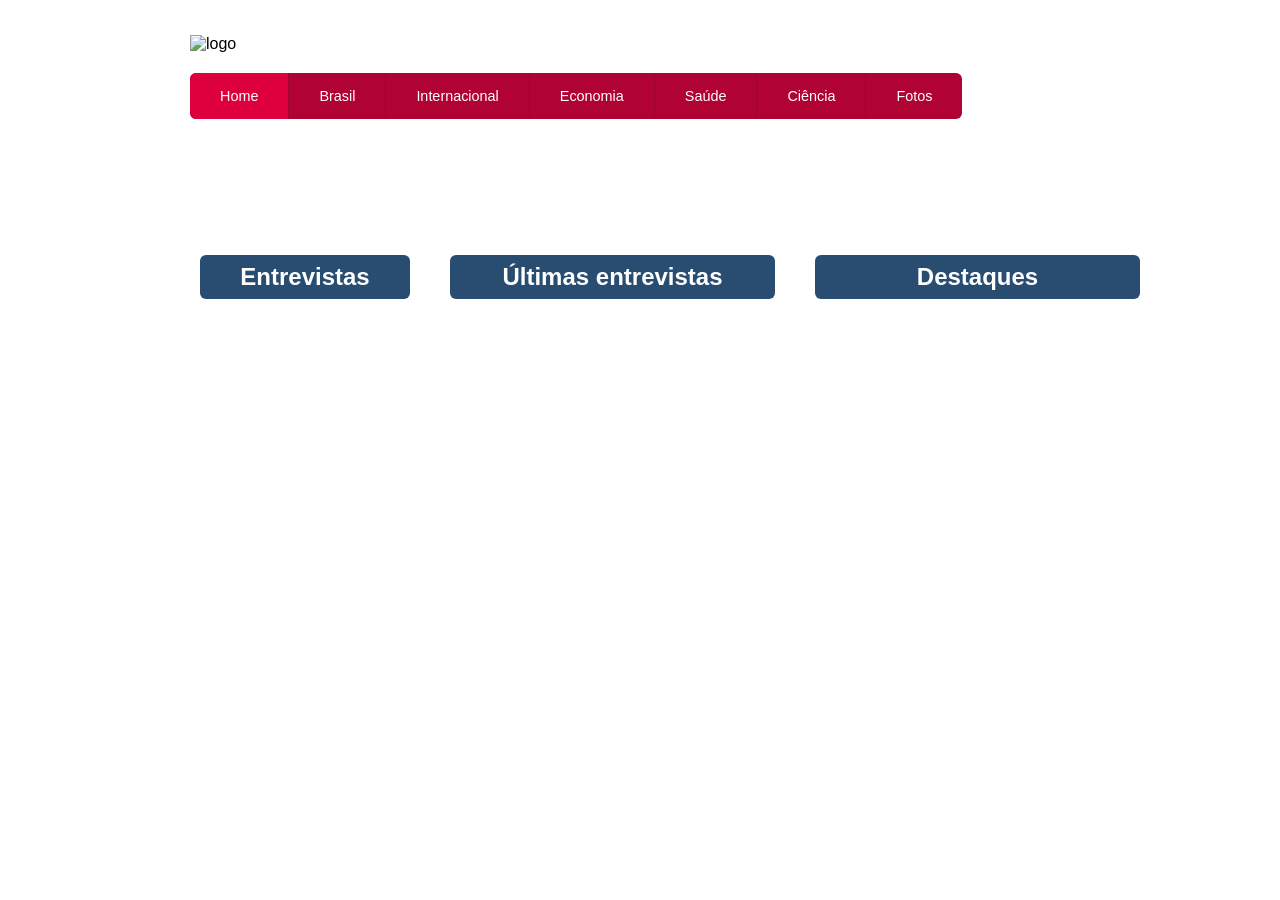
==== index.html @ 8244cc44 "home content division and creation of the other pages" ====
<!DOCTYPE html>
<html lang="en">

<head>
    <meta charset="UTF-8">
    <meta name="viewport" content="width=device-width, initial-scale=1.0">
    <title>Noticias Cidade</title>
    <link rel="stylesheet" href="style.css">
</head>

<body class="home">

    <div id="container">

        <header>
            <img src="imagens/logo.png" alt="logo" title="Notícias Cidade">

            <menu>
                <ul>
                    <li><a id="home" class="primeiroA" href="index.html">Home</a></li>
                    <li><a id="brasil" href="brasil.html">Brasil</a></li>
                    <li><a id="internacional" href="internacional.html">Internacional</a></li>
                    <li><a id="economia" href="economia.html">Economia</a></li>
                    <li><a id="saude" href="saude.html">Saúde</a></li>
                    <li><a id="ciencia" href="ciencia.html">Ciência</a></li>
                    <li><a id="fotos" class="ultimoA" href="fotos.html">Fotos</a></li>
                </ul>
            </menu>
        </header>

        <main>

             <div id="lateral">
                <div class="conteudo-lateral"></div>
                <h2>Entrevistas</h2>
            </div>

            <div id="primario">
                <h2>Últimas entrevistas</h2>
            </div>

            <div id="secundario">
                <h2>Destaques</h2>
            </div>

        </main>

    </div>


</body>

</html>
---- style.css ----
* {
    margin: 0;
    padding: 0;
}

body {
    font-family: 'Trebuchet MS', Helvetica, sans-serif;
    background: #fff url(imagens/fundo.png) repeat-x;
}

#container {
    width: 900px;
    margin: 0 auto;
}

/* HEADER START */

header {
    height: 200px;
    padding-top: 35px;
    background: url(imagens/detalhe-topo.png) no-repeat right top;
}

menu ul {
    list-style: none;
    margin-top: 20px;
    display: inline-flex;
    background-color: #b10333;
    border-radius: 6px;
}

menu ul li {
    border-right: solid 1px #69001e49;
}

menu ul li:last-child {
    border-right: none;
}

menu li a {
    display: block;
    padding: 15px 30px;
    text-decoration: none;
    color: #fff;
    font-size: 0.9em;
}

menu li a:hover {
    background-color: #69001d;
}

.primeiroA {
    border-top-left-radius: 6px;
    border-bottom-left-radius: 6px;
}

.ultimoA {
    border-top-right-radius: 6px;
    border-bottom-right-radius: 6px;
}

body.home menu a#home,
body.brasil menu a#brasil,
body.internacional menu a#internacional,
body.economia menu a#economia,
body.saude menu a#saude,
body.ciencia menu a#ciencia,
body.fotos menu a#fotos {
    background: #de003e;
    color: #fff;
    cursor: text;
}

/* HEADER END */

main {
    display: inline-flex;
    margin-top: 10px;
}

main h2 {
    background-color: #294c71;
    border-radius: 6px;
    color: #fff;
    padding: 8px;
    text-align: center;
}

#lateral {
    width: 210px;
    background: url(imagens/fundo-caixa.png);
    padding: 10px;
}

#primario {
    width: 325px;
    padding: 10px;
    margin-left: 20px;
    margin-right: 20px;
    background: url(imagens/fundo-caixa.png);
}

#secundario {
    width: 325px;
    padding: 10px;
    background: url(imagens/fundo-caixa.png);
}
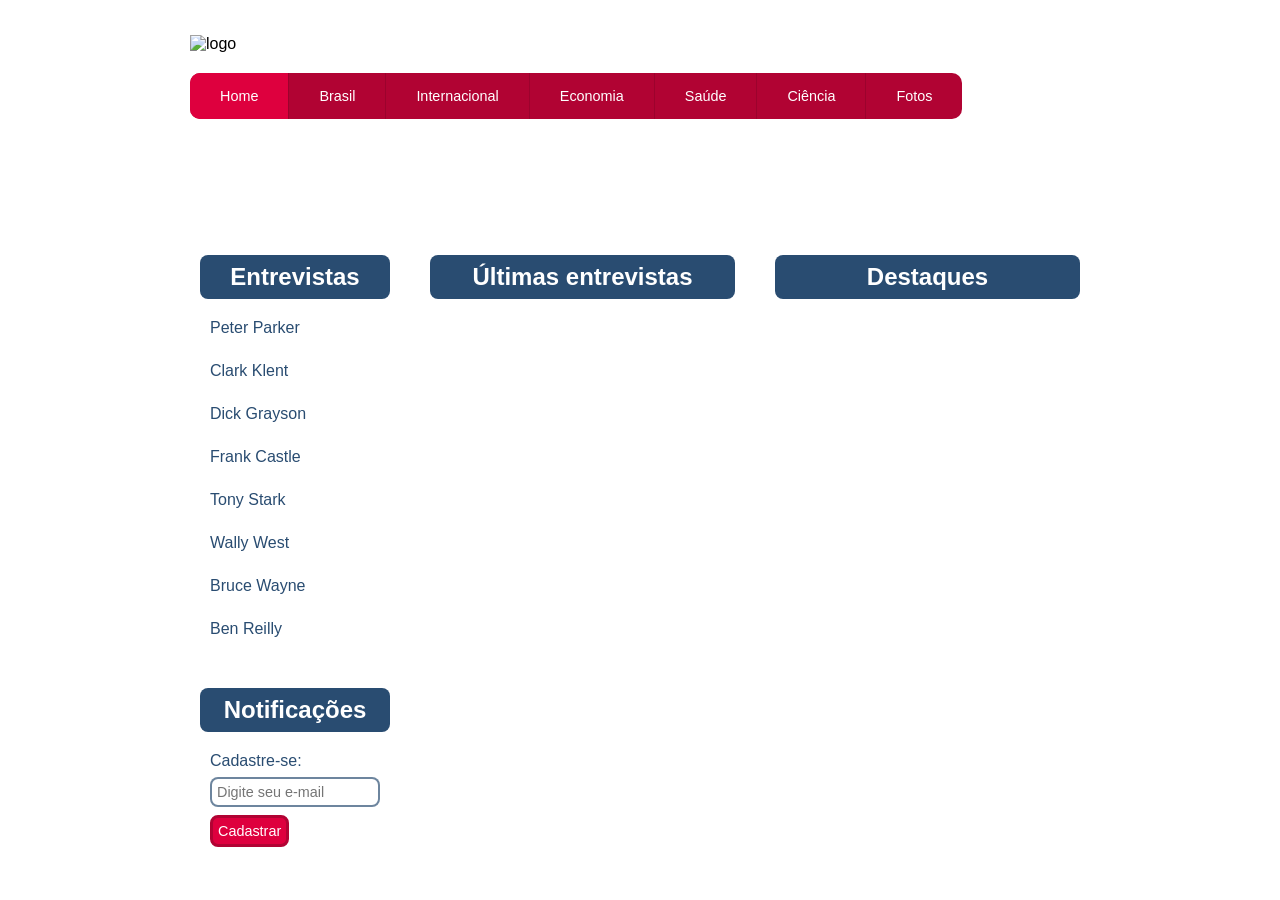
==== commit fe73b445: "lateral column items" ====
--- a/index.html
+++ b/index.html
@@ -30,9 +30,41 @@
 
         <main>
 
-             <div id="lateral">
-                <div class="conteudo-lateral"></div>
-                <h2>Entrevistas</h2>
+            <div id="coluna-lateral">
+                <aside id="lateral">
+
+                    <h2>Entrevistas</h2>
+
+                    <div class="conteudo">
+                        <ul>
+                            <li><a href="">Peter Parker</a></li>
+                            <li><a href="">Clark Klent</a></li>
+                            <li><a href="">Dick Grayson</a></li>
+                            <li><a href="">Frank Castle</a></li>
+                            <li><a href="">Tony Stark</a></li>
+                            <li><a href="">Wally West</a></li>
+                            <li><a href="">Bruce Wayne</a></li>
+                            <li><a href="">Ben Reilly</a></li>
+                        </ul>
+                    </div>
+                </aside>
+
+                <div id="notif">
+                    <h2>Notificações</h2>
+
+                    <div class="conteudo">
+                        <form>
+                            <div class="email">
+                                <label for="email">Cadastre-se:</label>
+                                <input type="text" placeholder="Digite seu e-mail" name="email" id="email">
+                            </div>
+                            <div class="submit">
+                                <input type="submit" name="cadastrar" value="Cadastrar">
+                            </div>
+                        </form>
+                    </div>
+                </div>
+
             </div>
 
             <div id="primario">
--- a/style.css
+++ b/style.css
@@ -26,7 +26,7 @@
     margin-top: 20px;
     display: inline-flex;
     background-color: #b10333;
-    border-radius: 6px;
+    border-radius: 10px;
 }
 
 menu ul li {
@@ -50,13 +50,13 @@
 }
 
 .primeiroA {
-    border-top-left-radius: 6px;
-    border-bottom-left-radius: 6px;
+    border-top-left-radius: 10px;
+    border-bottom-left-radius: 10px;
 }
 
 .ultimoA {
-    border-top-right-radius: 6px;
-    border-bottom-right-radius: 6px;
+    border-top-right-radius: 10px;
+    border-bottom-right-radius: 10px;
 }
 
 body.home menu a#home,
@@ -80,17 +80,98 @@
 
 main h2 {
     background-color: #294c71;
-    border-radius: 6px;
+    border-radius: 8px;
     color: #fff;
     padding: 8px;
     text-align: center;
 }
 
+.conteudo {
+    background-color: #ffff;
+    margin-top: 10px;
+    padding: 10px;
+    border-radius: 10px;
+}
+
+/* lateral Column start */
+
+#coluna-lateral {
+    width: 210px
+}
+
 #lateral {
-    width: 210px;
     background: url(imagens/fundo-caixa.png);
     padding: 10px;
+    border-radius: 10px;
+    box-sizing: border-box;
 }
+
+#lateral .conteudo ul li {
+    list-style: none;
+    margin-bottom: 25px;
+    font-size: 1em;
+}
+
+#lateral .conteudo ul li:last-child {
+    margin-bottom: 0;
+}
+
+#lateral .conteudo a {
+    text-decoration: none;
+    color: #294c71;
+}
+
+#lateral .conteudo ul a:hover {
+    background: url(imagens/marcador.png) no-repeat left center;
+    padding-left: 22px;
+    color: #b10333;
+}
+
+#notif {
+    margin-top: 20px;
+    background: url(imagens/fundo-caixa.png);
+    padding: 10px;
+    border-radius: 10px;
+    box-sizing: border-box
+}
+
+.email label {
+    display: block;
+    cursor: pointer;
+    margin-bottom: 7px;
+    color: #294c71;
+}
+
+.email input {
+    padding: 5px;
+    font-size: 0.9em;
+    width: 92%;
+    border: solid 2px #294c71ad;
+    border-radius: 8px;
+    outline: none;
+}
+
+.email input:focus {
+    border-color: #de003f7b;
+}
+
+.submit input {
+    margin-top: 8px;
+    padding: 5px;
+    cursor: pointer;
+    font-size: 0.9em;
+    color: #fff;
+    border: solid #b10333;
+    background-color: #de003e;
+    border-radius: 8px;
+}
+
+.submit input:active {
+    background-color: #294c71;
+    border-color: #fff;
+}
+
+/* lateral column end */
 
 #primario {
     width: 325px;
@@ -98,10 +179,14 @@
     margin-left: 20px;
     margin-right: 20px;
     background: url(imagens/fundo-caixa.png);
+    border-radius: 10px;
+    box-sizing: border-box;
 }
 
 #secundario {
     width: 325px;
     padding: 10px;
     background: url(imagens/fundo-caixa.png);
+    border-radius: 10px;
+    box-sizing: border-box;
 }
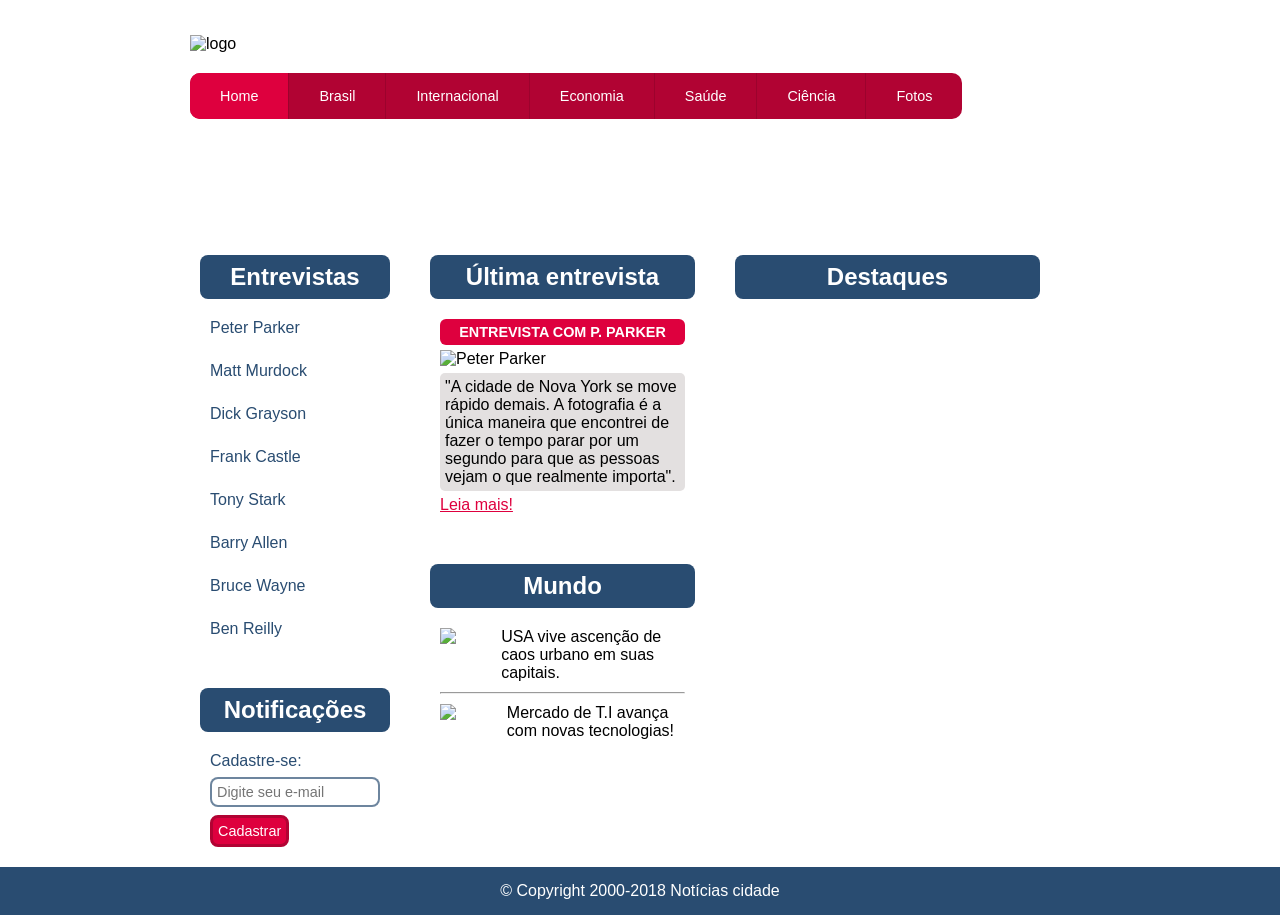
==== commit 44e8c53a: "last enterview and world space" ====
--- a/index.html
+++ b/index.html
@@ -30,6 +30,8 @@
 
         <main>
 
+            <!--LATERAL COLUMN START-->
+
             <div id="coluna-lateral">
                 <aside id="lateral">
 
@@ -38,11 +40,11 @@
                     <div class="conteudo">
                         <ul>
                             <li><a href="">Peter Parker</a></li>
-                            <li><a href="">Clark Klent</a></li>
+                            <li><a href="">Matt Murdock</a></li>
                             <li><a href="">Dick Grayson</a></li>
                             <li><a href="">Frank Castle</a></li>
                             <li><a href="">Tony Stark</a></li>
-                            <li><a href="">Wally West</a></li>
+                            <li><a href="">Barry Allen</a></li>
                             <li><a href="">Bruce Wayne</a></li>
                             <li><a href="">Ben Reilly</a></li>
                         </ul>
@@ -67,8 +69,53 @@
 
             </div>
 
-            <div id="primario">
-                <h2>Últimas entrevistas</h2>
+            <!--CENTRAL COLUMN START-->
+
+            <div id="coluna-central">
+
+                <div class="primario">
+                    <h2>Última entrevista</h2>
+
+                    <div class="conteudo">
+
+                        <div class="entrevista">
+                            <h3>ENTREVISTA COM P. PARKER</h3>
+                            <img src="imagens/tom-holland.jpg" alt="Peter Parker" title="Peter Parker" width="100%">
+                            <p>"A cidade de Nova York se move rápido demais. A fotografia é a única maneira que
+                                encontrei de
+                                fazer o tempo parar por um segundo para que as pessoas vejam o que realmente importa".
+                            </p>
+                            <a href="">Leia mais!</a>
+                        </div>
+                    </div>
+                </div>
+
+                <div class="primario">
+                    <h2>Mundo</h2>
+
+                    <div class="conteudo">
+
+                        <ul id="lista-noticias">
+
+                            <li>
+                                <a href="">
+                                    <img src="imagens/mundo.jpg">
+                                    USA vive ascenção de caos urbano em suas capitais.
+                                </a>
+                            </li>
+
+                            <hr>
+
+                            <li>
+                                <a href="">
+                                    <img src="imagens/tecnologia.jpg">
+                                    Mercado de T.I avança com novas tecnologias!
+                                </a>
+                            </li>
+                        </ul>
+                    </div>
+                </div>
+
             </div>
 
             <div id="secundario">
@@ -79,6 +126,10 @@
 
     </div>
 
+    <footer>
+        &copy; Copyright 2000-2018 Notícias cidade
+    </footer>
+
 
 </body>
 
--- a/style.css
+++ b/style.css
@@ -6,6 +6,14 @@
 body {
     font-family: 'Trebuchet MS', Helvetica, sans-serif;
     background: #fff url(imagens/fundo.png) repeat-x;
+}
+
+footer{
+    background-color: #294c71;
+    color: #fff;
+    padding: 15px;
+    margin: 0 auto;
+    text-align: center;
 }
 
 #container {
@@ -93,6 +101,20 @@
     border-radius: 10px;
 }
 
+.conteudo h3{
+    margin-bottom: 5px;
+    padding: 5px;
+    background-color: #de003e;
+    border-radius: 6px;
+    text-align: center;
+    color: #fff;
+    font-size: 0.9em;
+}
+
+.conteudo a{
+    color: #de003e;
+}
+
 /* lateral Column start */
 
 #coluna-lateral {
@@ -173,15 +195,62 @@
 
 /* lateral column end */
 
-#primario {
+#coluna-central {
     width: 325px;
+}
+
+.primario {
     padding: 10px;
     margin-left: 20px;
     margin-right: 20px;
+    margin-bottom: 20px;
     background: url(imagens/fundo-caixa.png);
     border-radius: 10px;
     box-sizing: border-box;
 }
+
+.entrevista p{
+    margin: 5px 0;
+    padding: 5px;
+    border-radius: 5px;
+    background-color: #e3e0e0;
+}
+
+#lista-noticias{
+    list-style: none;
+}
+
+#lista-noticias a{
+    text-decoration: none;
+    display: block;
+    color: black;
+    display: flex;
+    align-items: flex-start;
+    gap: 8px;
+}
+
+#lista-noticias a img{
+    width: 110px;
+}
+
+#lista-noticias a:hover{
+    text-decoration:underline;
+    color: #de003e;
+}
+
+#lista-noticias li{
+    margin: 10px 0;
+}
+
+#lista-noticias li:first-child{
+    margin-top: 0;
+}
+
+#lista-noticias li:last-child{
+    margin-bottom: 0;
+}
+
+/* central column end*/
 
 #secundario {
     width: 325px;
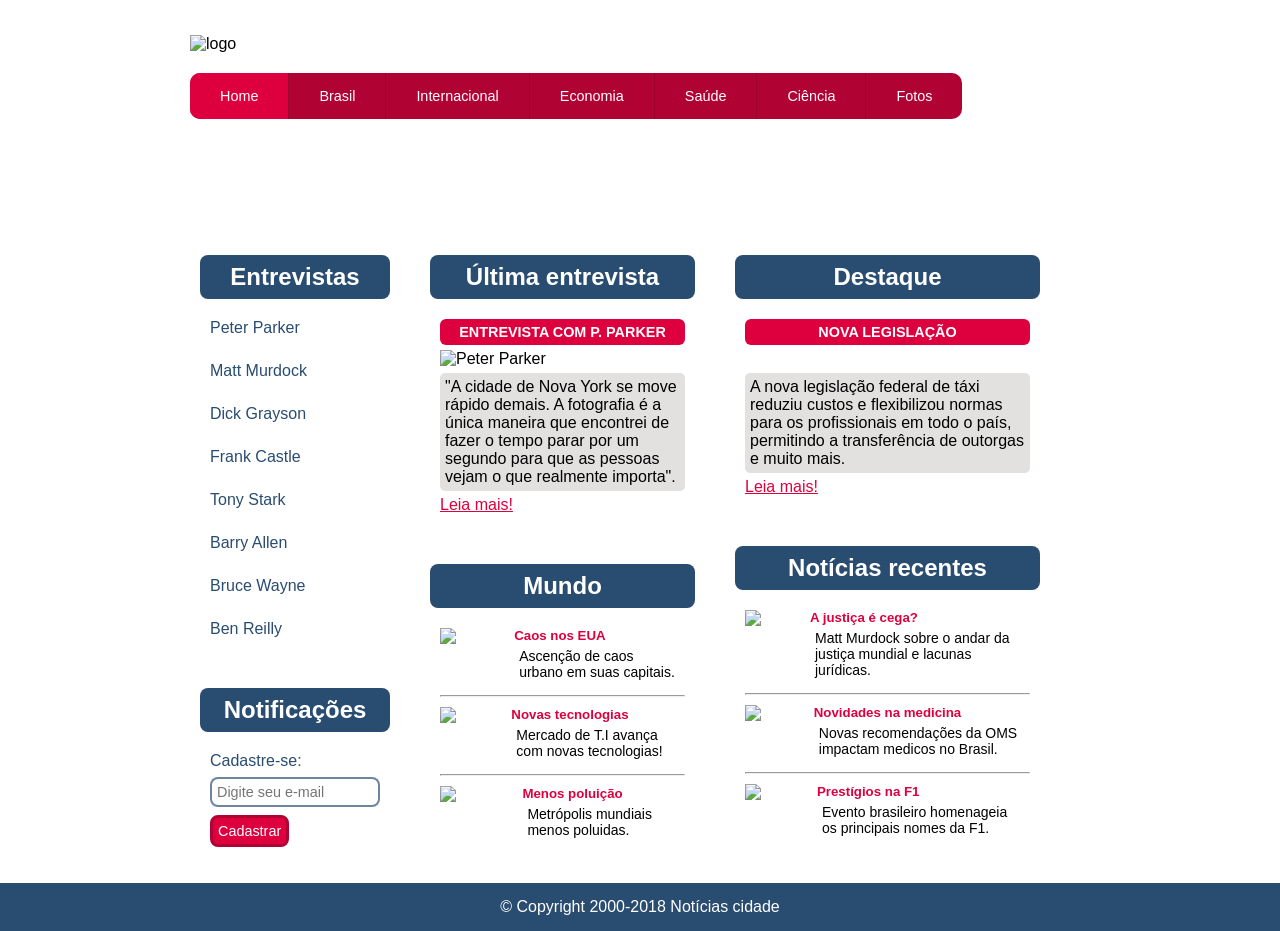
==== commit 85d5957f: "Home page" ====
--- a/index.html
+++ b/index.html
@@ -100,7 +100,12 @@
                             <li>
                                 <a href="">
                                     <img src="imagens/mundo.jpg">
-                                    USA vive ascenção de caos urbano em suas capitais.
+
+                                    <div class="texto">
+                                        <h5>Caos nos EUA</h5>
+                                        <p>Ascenção de caos urbano em suas capitais.</p>
+                                    </div>
+
                                 </a>
                             </li>
 
@@ -109,7 +114,24 @@
                             <li>
                                 <a href="">
                                     <img src="imagens/tecnologia.jpg">
-                                    Mercado de T.I avança com novas tecnologias!
+
+                                    <div class="texto">
+                                        <h5>Novas tecnologias</h5>
+                                        <p>Mercado de T.I avança com novas tecnologias!</p>
+                                    </div>
+                                </a>
+                            </li>
+
+                            <hr>
+
+                            <li>
+                                <a href="">
+                                    <img src="imagens/cidade.jpg">
+
+                                    <div class="texto">
+                                        <h5>Menos poluição</h5>
+                                        <p>Metrópolis mundiais menos poluidas.</p>
+                                    </div>
                                 </a>
                             </li>
                         </ul>
@@ -118,8 +140,75 @@
 
             </div>
 
-            <div id="secundario">
-                <h2>Destaques</h2>
+            <!--CENTRAL COLUMN END-->
+
+            <div id="coluna-direita">
+                <div class="secundario">
+                    <h2>Destaque</h2>
+
+                    <div class="conteudo">
+                        <h3>NOVA LEGISLAÇÃO</h3>
+                        <img src="imagens/taxi.jpg" alt="" width="100%">
+                        <p>A nova legislação federal de táxi reduziu custos e flexibilizou normas para
+                            os profissionais em todo o país, permitindo a transferência de outorgas e muito mais.</p>
+                        <a href="">Leia mais!</a>
+                    </div>
+                </div>
+
+                <div class="secundario">
+                    <h2>Notícias recentes</h2>
+
+                    <div class="conteudo">
+
+                        <ul id="lista-noticias">
+
+                            <li>
+
+                                <a href="">
+                                    <img src="imagens/Charlie-Cox-como-Matt-Murdock-em-Demolidor.jpg.jpg">
+
+                                    <div class="texto">
+                                        <h5>A justiça é cega?</h5>
+                                        <p>Matt Murdock sobre o andar da justiça mundial e lacunas jurídicas.</p>
+                                    </div>
+                                </a>
+
+                            </li>
+
+                            <hr>
+
+                            <li>
+
+                                <a href="">
+                                    <img src="imagens/doutor.jpg">
+
+                                    <div class="texto">
+                                        <h5>Novidades na medicina</h5>
+                                        <p>Novas recomendações da OMS impactam medicos no Brasil.</p>
+                                    </div>
+                                </a>
+
+                            </li>
+
+                            <hr>
+
+                            <li>
+
+                                <a href="">
+                                    <img src="imagens/pilotos.jpeg">
+
+                                    <div class="texto">
+                                        <h5>Prestígios na F1</h5>
+                                        <p>Evento brasileiro homenageia os principais nomes da F1.</p>
+                                    </div>
+                                </a>
+
+                            </li>
+
+                        </ul>
+
+                    </div>
+                </div>
             </div>
 
         </main>
--- a/style.css
+++ b/style.css
@@ -8,7 +8,7 @@
     background: #fff url(imagens/fundo.png) repeat-x;
 }
 
-footer{
+footer {
     background-color: #294c71;
     color: #fff;
     padding: 15px;
@@ -101,7 +101,7 @@
     border-radius: 10px;
 }
 
-.conteudo h3{
+.conteudo h3 {
     margin-bottom: 5px;
     padding: 5px;
     background-color: #de003e;
@@ -111,7 +111,14 @@
     font-size: 0.9em;
 }
 
-.conteudo a{
+.conteudo p {
+    margin: 5px 0;
+    padding: 5px;
+    border-radius: 5px;
+    background-color: #e3e0e0;
+}
+
+.conteudo a {
     color: #de003e;
 }
 
@@ -209,53 +216,65 @@
     box-sizing: border-box;
 }
 
-.entrevista p{
-    margin: 5px 0;
-    padding: 5px;
-    border-radius: 5px;
-    background-color: #e3e0e0;
-}
-
-#lista-noticias{
+#lista-noticias {
     list-style: none;
 }
 
-#lista-noticias a{
+#lista-noticias a {
     text-decoration: none;
-    display: block;
     color: black;
     display: flex;
     align-items: flex-start;
     gap: 8px;
 }
 
-#lista-noticias a img{
+.texto{
+    display: flex;
+    flex-direction: column;
+}
+
+.texto h5{
+    color: #de003e;
+    margin: 0;
+}
+
+.texto p{
+    margin: 0;
+    font-size: 14px;
+    background-color: #fff;
+}
+
+#lista-noticias a img {
     width: 110px;
 }
 
-#lista-noticias a:hover{
-    text-decoration:underline;
+#lista-noticias a:hover {
+    text-decoration: underline;
     color: #de003e;
 }
 
-#lista-noticias li{
+#lista-noticias li {
     margin: 10px 0;
 }
 
-#lista-noticias li:first-child{
+#lista-noticias li:first-child {
     margin-top: 0;
 }
 
-#lista-noticias li:last-child{
+#lista-noticias li:last-child {
     margin-bottom: 0;
 }
 
 /* central column end*/
 
-#secundario {
+#coluna-direita {
     width: 325px;
+}
+
+.secundario {
     padding: 10px;
     background: url(imagens/fundo-caixa.png);
     border-radius: 10px;
     box-sizing: border-box;
+    margin-bottom: 20px;
 }
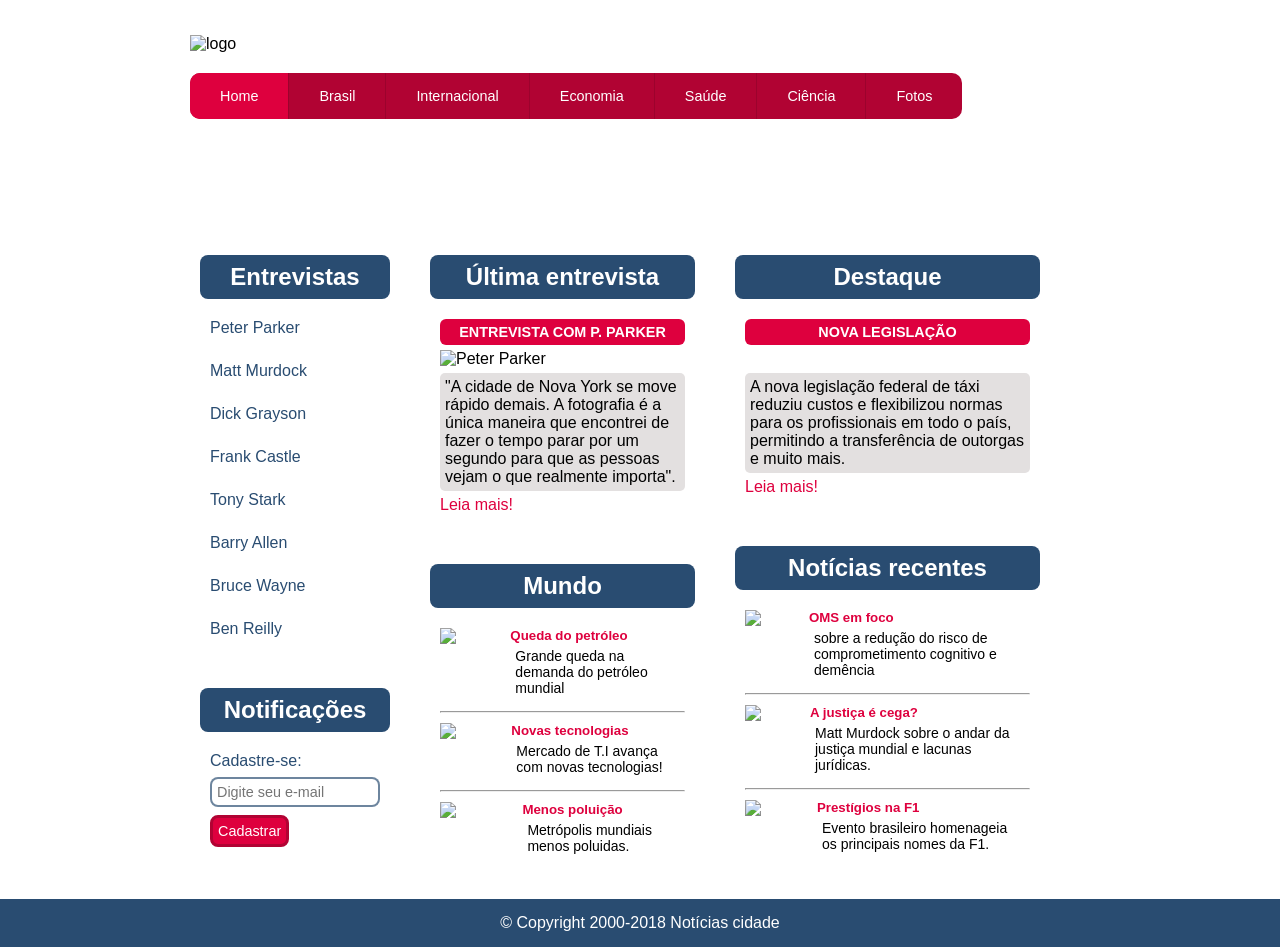
==== commit a00db779: "other pages layout" ====
--- a/index.html
+++ b/index.html
@@ -39,7 +39,7 @@
 
                     <div class="conteudo">
                         <ul>
-                            <li><a href="">Peter Parker</a></li>
+                            <li><a href="internacional.html">Peter Parker</a></li>
                             <li><a href="">Matt Murdock</a></li>
                             <li><a href="">Dick Grayson</a></li>
                             <li><a href="">Frank Castle</a></li>
@@ -85,7 +85,7 @@
                                 encontrei de
                                 fazer o tempo parar por um segundo para que as pessoas vejam o que realmente importa".
                             </p>
-                            <a href="">Leia mais!</a>
+                            <a href="internacional.html">Leia mais!</a>
                         </div>
                     </div>
                 </div>
@@ -98,21 +98,21 @@
                         <ul id="lista-noticias">
 
                             <li>
-                                <a href="">
+                                <a href="economia.html">
                                     <img src="imagens/mundo.jpg">
 
                                     <div class="texto">
-                                        <h5>Caos nos EUA</h5>
-                                        <p>Ascenção de caos urbano em suas capitais.</p>
-                                    </div>
-
-                                </a>
-                            </li>
-
-                            <hr>
-
-                            <li>
-                                <a href="">
+                                        <h5>Queda do petróleo</h5>
+                                        <p>Grande queda na demanda do petróleo mundial</p>
+                                    </div>
+
+                                </a>
+                            </li>
+
+                            <hr>
+
+                            <li>
+                                <a href="ciencia.html">
                                     <img src="imagens/tecnologia.jpg">
 
                                     <div class="texto">
@@ -151,7 +151,7 @@
                         <img src="imagens/taxi.jpg" alt="" width="100%">
                         <p>A nova legislação federal de táxi reduziu custos e flexibilizou normas para
                             os profissionais em todo o país, permitindo a transferência de outorgas e muito mais.</p>
-                        <a href="">Leia mais!</a>
+                        <a href="brasil.html">Leia mais!</a>
                     </div>
                 </div>
 
@@ -164,27 +164,27 @@
 
                             <li>
 
+                                <a href="saude.html">
+                                    <img src="imagens/doutor.jpg">
+
+                                    <div class="texto">
+                                        <h5>OMS em foco</h5>
+                                        <p>sobre a redução do risco de comprometimento cognitivo e demência</p>
+                                    </div>
+                                </a>
+
+                            </li>
+
+                            <hr>
+
+                            <li>
+
                                 <a href="">
                                     <img src="imagens/Charlie-Cox-como-Matt-Murdock-em-Demolidor.jpg.jpg">
 
                                     <div class="texto">
                                         <h5>A justiça é cega?</h5>
                                         <p>Matt Murdock sobre o andar da justiça mundial e lacunas jurídicas.</p>
-                                    </div>
-                                </a>
-
-                            </li>
-
-                            <hr>
-
-                            <li>
-
-                                <a href="">
-                                    <img src="imagens/doutor.jpg">
-
-                                    <div class="texto">
-                                        <h5>Novidades na medicina</h5>
-                                        <p>Novas recomendações da OMS impactam medicos no Brasil.</p>
                                     </div>
                                 </a>
 
@@ -219,7 +219,6 @@
         &copy; Copyright 2000-2018 Notícias cidade
     </footer>
 
-
 </body>
 
 </html>
--- a/style.css
+++ b/style.css
@@ -120,6 +120,11 @@
 
 .conteudo a {
     color: #de003e;
+    text-decoration: none;
+}
+
+.conteudo a:hover{
+    text-decoration: underline;
 }
 
 /* lateral Column start */
@@ -228,17 +233,17 @@
     gap: 8px;
 }
 
-.texto{
+.texto {
     display: flex;
     flex-direction: column;
 }
 
-.texto h5{
+.texto h5 {
     color: #de003e;
     margin: 0;
 }
 
-.texto p{
+.texto p {
     margin: 0;
     font-size: 14px;
     background-color: #fff;
@@ -277,4 +282,16 @@
     border-radius: 10px;
     box-sizing: border-box;
     margin-bottom: 20px;
+}
+
+/*STYLE*/
+
+.entrevistador {
+    color: #3f79b7;
+    font-weight: bold;
+}
+
+.convidado {
+    color: #de003e;
+    font-weight: bold;
 }
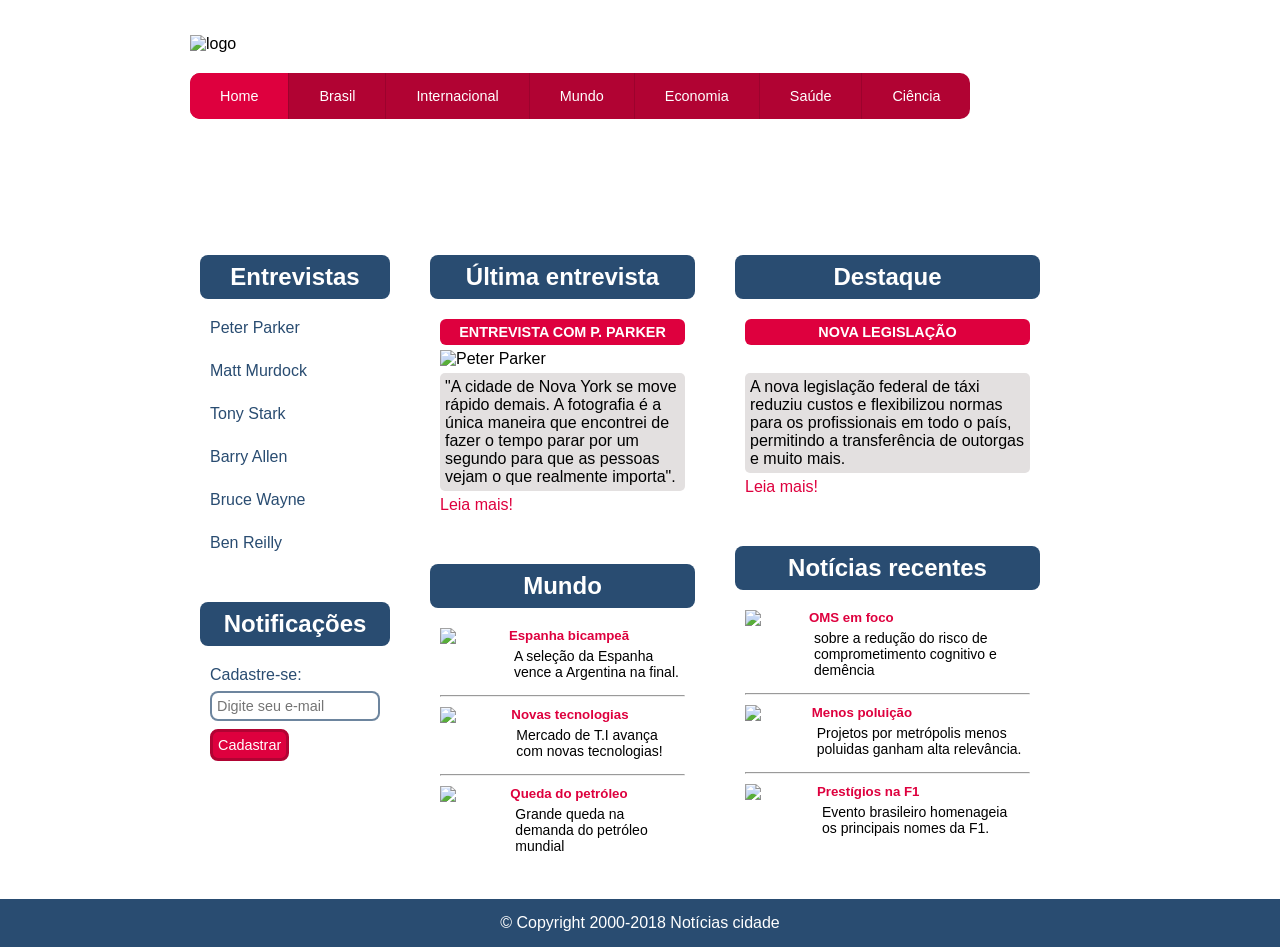
==== commit a69d5760: "layout update and fotos -> mundo" ====
--- a/index.html
+++ b/index.html
@@ -20,10 +20,10 @@
                     <li><a id="home" class="primeiroA" href="index.html">Home</a></li>
                     <li><a id="brasil" href="brasil.html">Brasil</a></li>
                     <li><a id="internacional" href="internacional.html">Internacional</a></li>
+                    <li><a id="mundo" class="ultimoA" href="mundo.html">Mundo</a></li>
                     <li><a id="economia" href="economia.html">Economia</a></li>
                     <li><a id="saude" href="saude.html">Saúde</a></li>
                     <li><a id="ciencia" href="ciencia.html">Ciência</a></li>
-                    <li><a id="fotos" class="ultimoA" href="fotos.html">Fotos</a></li>
                 </ul>
             </menu>
         </header>
@@ -39,11 +39,9 @@
 
                     <div class="conteudo">
                         <ul>
-                            <li><a href="internacional.html">Peter Parker</a></li>
-                            <li><a href="">Matt Murdock</a></li>
-                            <li><a href="">Dick Grayson</a></li>
-                            <li><a href="">Frank Castle</a></li>
-                            <li><a href="">Tony Stark</a></li>
+                            <li><a href="internacional.html#parker">Peter Parker</a></li>
+                            <li><a href="internacional.html#matt-murdock">Matt Murdock</a></li>
+                            <li><a href="internacional.html#tony">Tony Stark</a></li>
                             <li><a href="">Barry Allen</a></li>
                             <li><a href="">Bruce Wayne</a></li>
                             <li><a href="">Ben Reilly</a></li>
@@ -85,7 +83,7 @@
                                 encontrei de
                                 fazer o tempo parar por um segundo para que as pessoas vejam o que realmente importa".
                             </p>
-                            <a href="internacional.html">Leia mais!</a>
+                            <a href="internacional.html#parker">Leia mais!</a>
                         </div>
                     </div>
                 </div>
@@ -98,39 +96,39 @@
                         <ul id="lista-noticias">
 
                             <li>
+                                <a href="mundo.html#espanha">
+                                    <img
+                                        src="imagens/2026-07-19t231346z-1249774538-up1em7j1sivmi-rtrmadp-3-soccer-worldcup-esp-arg.jpeg">
+
+                                    <div class="texto">
+                                        <h5>Espanha bicampeã</h5>
+                                        <p>A seleção da Espanha vence a Argentina na final.</p>
+                                    </div>
+                                </a>
+                            </li>
+
+                            <hr>
+
+                            <li>
+                                <a href="ciencia.html">
+                                    <img src="imagens/tecnologia.jpg">
+
+                                    <div class="texto">
+                                        <h5>Novas tecnologias</h5>
+                                        <p>Mercado de T.I avança com novas tecnologias!</p>
+                                    </div>
+                                </a>
+                            </li>
+
+                            <hr>
+
+                            <li>
                                 <a href="economia.html">
                                     <img src="imagens/mundo.jpg">
 
                                     <div class="texto">
                                         <h5>Queda do petróleo</h5>
                                         <p>Grande queda na demanda do petróleo mundial</p>
-                                    </div>
-
-                                </a>
-                            </li>
-
-                            <hr>
-
-                            <li>
-                                <a href="ciencia.html">
-                                    <img src="imagens/tecnologia.jpg">
-
-                                    <div class="texto">
-                                        <h5>Novas tecnologias</h5>
-                                        <p>Mercado de T.I avança com novas tecnologias!</p>
-                                    </div>
-                                </a>
-                            </li>
-
-                            <hr>
-
-                            <li>
-                                <a href="">
-                                    <img src="imagens/cidade.jpg">
-
-                                    <div class="texto">
-                                        <h5>Menos poluição</h5>
-                                        <p>Metrópolis mundiais menos poluidas.</p>
                                     </div>
                                 </a>
                             </li>
@@ -150,8 +148,9 @@
                         <h3>NOVA LEGISLAÇÃO</h3>
                         <img src="imagens/taxi.jpg" alt="" width="100%">
                         <p>A nova legislação federal de táxi reduziu custos e flexibilizou normas para
-                            os profissionais em todo o país, permitindo a transferência de outorgas e muito mais.</p>
-                        <a href="brasil.html">Leia mais!</a>
+                            os profissionais em todo o país, permitindo a transferência de outorgas e muito mais.
+                        </p>
+                        <a href="brasil.html#taxi">Leia mais!</a>
                     </div>
                 </div>
 
@@ -179,22 +178,22 @@
 
                             <li>
 
-                                <a href="">
-                                    <img src="imagens/Charlie-Cox-como-Matt-Murdock-em-Demolidor.jpg.jpg">
-
-                                    <div class="texto">
-                                        <h5>A justiça é cega?</h5>
-                                        <p>Matt Murdock sobre o andar da justiça mundial e lacunas jurídicas.</p>
-                                    </div>
-                                </a>
-
-                            </li>
-
-                            <hr>
-
-                            <li>
-
-                                <a href="">
+                                <a href="mundo.html#poluicao">
+                                    <img src="imagens/cidade.jpg">
+
+                                    <div class="texto">
+                                        <h5>Menos poluição</h5>
+                                        <p>Projetos por metrópolis menos poluidas ganham alta relevância.</p>
+                                    </div>
+                                </a>
+
+                            </li>
+
+                            <hr>
+
+                            <li>
+
+                                <a href="brasil.html#f1">
                                     <img src="imagens/pilotos.jpeg">
 
                                     <div class="texto">
--- a/style.css
+++ b/style.css
@@ -73,7 +73,7 @@
 body.economia menu a#economia,
 body.saude menu a#saude,
 body.ciencia menu a#ciencia,
-body.fotos menu a#fotos {
+body.mundo menu a#mundo {
     background: #de003e;
     color: #fff;
     cursor: text;
@@ -138,6 +138,7 @@
     padding: 10px;
     border-radius: 10px;
     box-sizing: border-box;
+    margin-bottom: 20px;
 }
 
 #lateral .conteudo ul li {
@@ -162,7 +163,6 @@
 }
 
 #notif {
-    margin-top: 20px;
     background: url(imagens/fundo-caixa.png);
     padding: 10px;
     border-radius: 10px;
@@ -294,4 +294,4 @@
 .convidado {
     color: #de003e;
     font-weight: bold;
-}+}
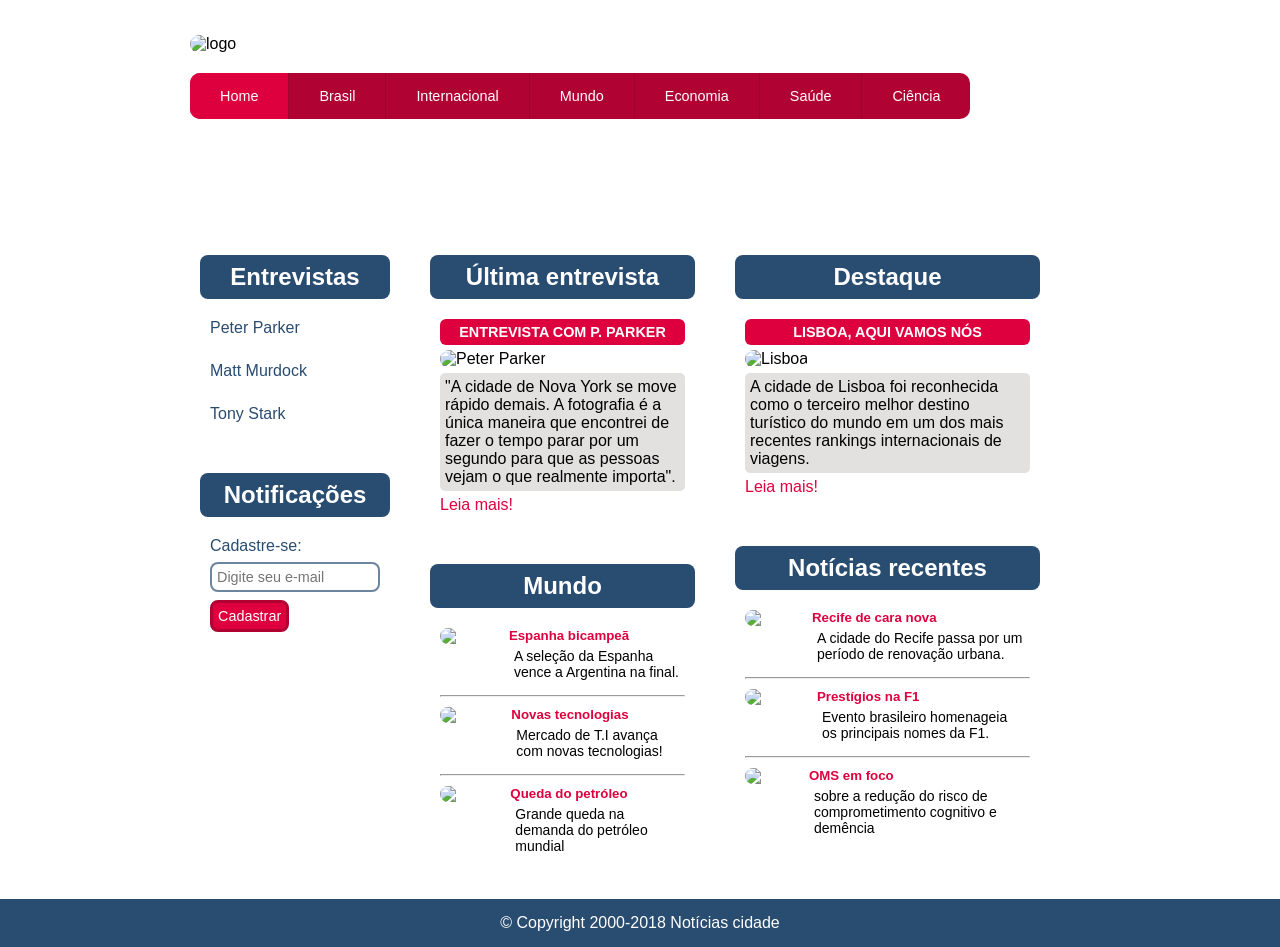
==== commit 7265360b: "menu layout changes and new news" ====
--- a/index.html
+++ b/index.html
@@ -23,7 +23,7 @@
                     <li><a id="mundo" class="ultimoA" href="mundo.html">Mundo</a></li>
                     <li><a id="economia" href="economia.html">Economia</a></li>
                     <li><a id="saude" href="saude.html">Saúde</a></li>
-                    <li><a id="ciencia" href="ciencia.html">Ciência</a></li>
+                    <li><a id="ciencia" class="ultimoA" href="ciencia.html">Ciência</a></li>
                 </ul>
             </menu>
         </header>
@@ -42,9 +42,6 @@
                             <li><a href="internacional.html#parker">Peter Parker</a></li>
                             <li><a href="internacional.html#matt-murdock">Matt Murdock</a></li>
                             <li><a href="internacional.html#tony">Tony Stark</a></li>
-                            <li><a href="">Barry Allen</a></li>
-                            <li><a href="">Bruce Wayne</a></li>
-                            <li><a href="">Ben Reilly</a></li>
                         </ul>
                     </div>
                 </aside>
@@ -123,7 +120,7 @@
                             <hr>
 
                             <li>
-                                <a href="economia.html">
+                                <a href="economia.html#caos">
                                     <img src="imagens/mundo.jpg">
 
                                     <div class="texto">
@@ -145,12 +142,12 @@
                     <h2>Destaque</h2>
 
                     <div class="conteudo">
-                        <h3>NOVA LEGISLAÇÃO</h3>
-                        <img src="imagens/taxi.jpg" alt="" width="100%">
-                        <p>A nova legislação federal de táxi reduziu custos e flexibilizou normas para
-                            os profissionais em todo o país, permitindo a transferência de outorgas e muito mais.
+                        <h3>LISBOA, AQUI VAMOS NÓS</h3>
+                        <img src="imagens/cms-image-000016765.jpg" alt="Lisboa" title="Lisboa" width="100%">
+                        <p>A cidade de Lisboa foi reconhecida como o terceiro melhor destino turístico do mundo em um
+                            dos mais recentes rankings internacionais de viagens.
                         </p>
-                        <a href="brasil.html#taxi">Leia mais!</a>
+                        <a href="mundo.html#lisboa">Leia mais!</a>
                     </div>
                 </div>
 
@@ -163,42 +160,42 @@
 
                             <li>
 
-                                <a href="saude.html">
+                                <a href="brasil.html#recife">
+                                    <img src="imagens/marco-zero-recife.jpeg">
+
+                                    <div class="texto">
+                                        <h5>Recife de cara nova</h5>
+                                        <p>A cidade do Recife passa por um período de renovação urbana.</p>
+                                    </div>
+                                </a>
+
+                            </li>
+
+                            <hr>
+
+                            <li>
+
+                                <a href="brasil.html#f1">
+                                    <img src="imagens/pilotos.jpeg">
+
+                                    <div class="texto">
+                                        <h5>Prestígios na F1</h5>
+                                        <p>Evento brasileiro homenageia os principais nomes da F1.</p>
+                                    </div>
+                                </a>
+
+                            </li>
+
+                            <hr>
+
+                            <li>
+
+                                <a href="saude.html#oms">
                                     <img src="imagens/doutor.jpg">
 
                                     <div class="texto">
                                         <h5>OMS em foco</h5>
                                         <p>sobre a redução do risco de comprometimento cognitivo e demência</p>
-                                    </div>
-                                </a>
-
-                            </li>
-
-                            <hr>
-
-                            <li>
-
-                                <a href="mundo.html#poluicao">
-                                    <img src="imagens/cidade.jpg">
-
-                                    <div class="texto">
-                                        <h5>Menos poluição</h5>
-                                        <p>Projetos por metrópolis menos poluidas ganham alta relevância.</p>
-                                    </div>
-                                </a>
-
-                            </li>
-
-                            <hr>
-
-                            <li>
-
-                                <a href="brasil.html#f1">
-                                    <img src="imagens/pilotos.jpeg">
-
-                                    <div class="texto">
-                                        <h5>Prestígios na F1</h5>
-                                        <p>Evento brasileiro homenageia os principais nomes da F1.</p>
                                     </div>
                                 </a>
 
--- a/style.css
+++ b/style.css
@@ -1,6 +1,10 @@
 * {
     margin: 0;
     padding: 0;
+}
+
+img{
+    border-radius: 15px;
 }
 
 body {
